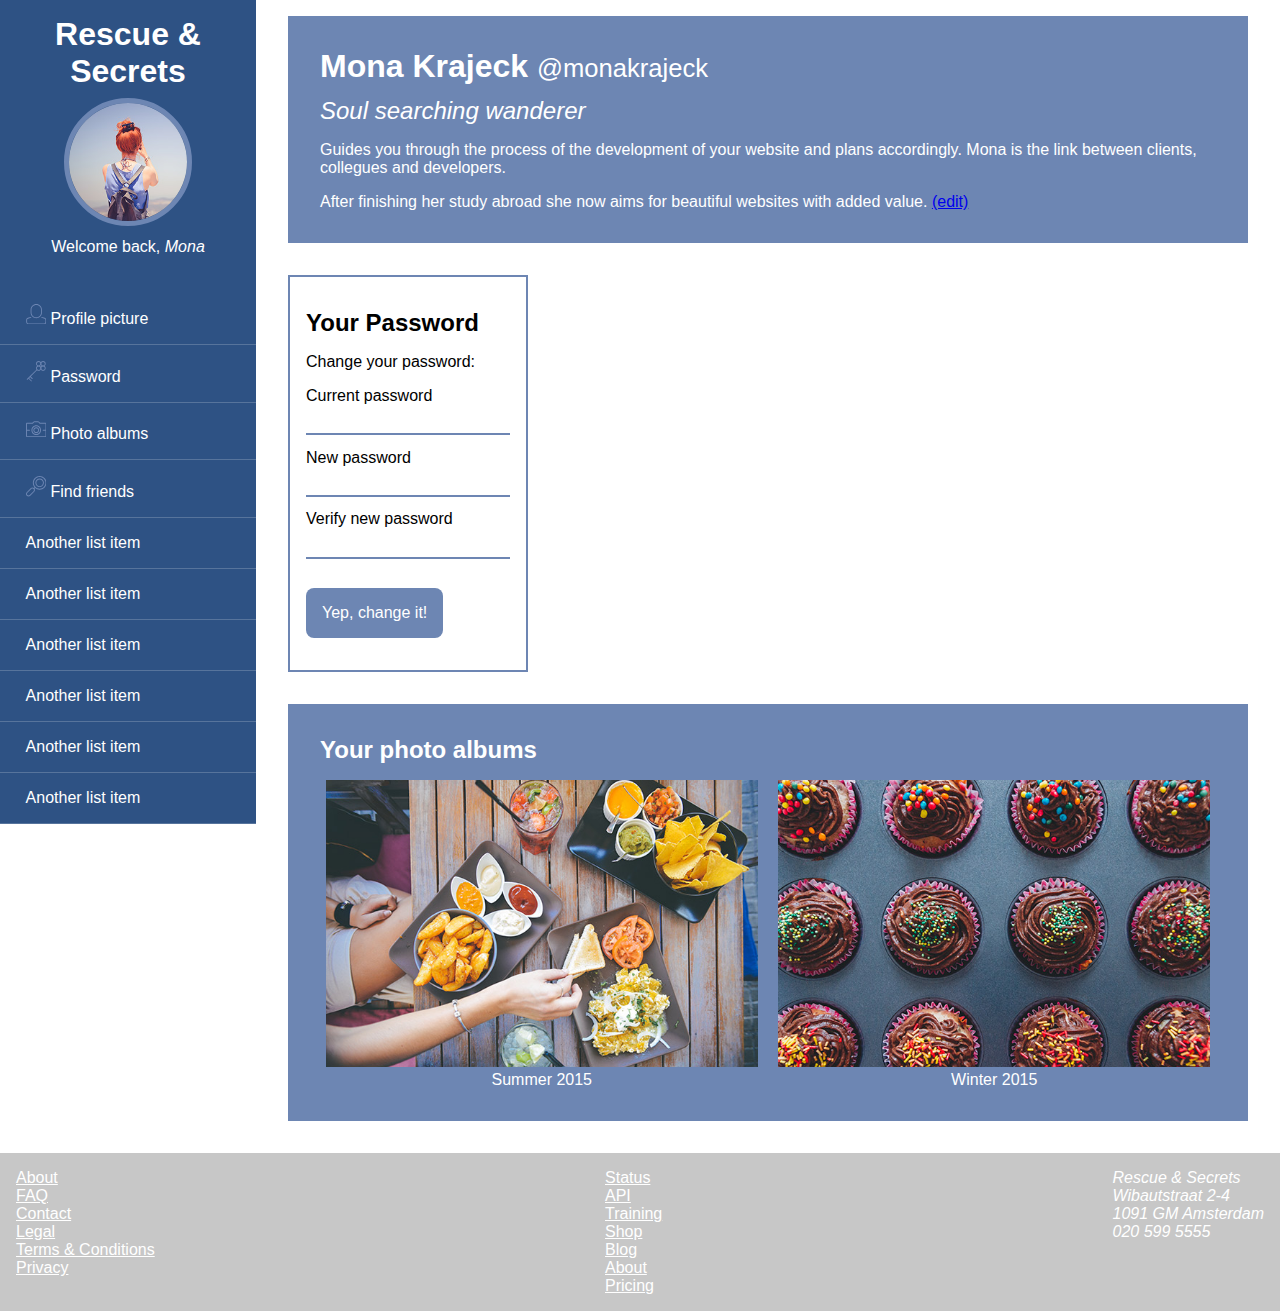
==== CTTR/exercise-1/index.html @ fd0c034a "FIX" ====
<!DOCTYPE html>
<html lang="en">
	<head>
		<meta charset="utf-8">
		<title>Profile of Mona Krajeck</title>
		<meta name="description" content="">
		<meta name="viewport" content="width=device-width, initial-scale=1">
		<link href='favicon.ico' rel='shortcut icon'>
		<link rel="stylesheet" href="style.css">
	</head>
	<body>

		<!-- De header, met een navigatie -->

		<header>
			<h1>Rescue & Secrets</h1>
			<figure>
				<img src="images/profile-picture-thumb.jpg" alt="Profile picture of Monica Krajeck">
			</figure>
			<p>Welcome back, <em>Mona</em></p>
			<nav>
				<ul>
					<li>
						<a href="#profile-picture">
							<svg xmlns="http://www.w3.org/2000/svg" version="1.1" x="0" y="0" width="622.4" height="622.4" viewBox="0 0 622.4 622.4" xml:space="preserve"><path d="M312.5 430.4c-95.3 0-172.9-77.6-172.9-172.9v-84.6C139.6 77.6 217.1 0 312.5 0 407.8 0 485.4 77.6 485.4 172.9v84.6C485.4 352.8 407.8 430.4 312.5 430.4zM312.5 27.4c-80.2 0-145.5 65.3-145.5 145.5v84.6c0 80.2 65.3 145.5 145.5 145.5 80.2 0 145.5-65.3 145.5-145.5v-84.6C458 92.7 392.7 27.4 312.5 27.4zM543.8 622.4H78.6c-40.5 0-73.4-32.9-73.4-73.4V484.6c0-24 12.1-56.1 69.6-72.9l69.6-19.3c7.3-2 14.8 2.3 16.9 9.6 2 7.3-2.3 14.8-9.6 16.9l-69.4 19.2c-49.7 14.5-49.7 38.6-49.7 46.5v64.4c0 25.4 20.6 46 46 46h465.2c25.4 0 46-20.6 46-46V484.6c0-21.4-16.8-37-49.8-46.5l-66.2-18.5c-7.3-2-11.5-9.6-9.5-16.9 2-7.3 9.6-11.6 16.9-9.5l66.3 18.5c57.6 16.6 69.7 48.8 69.7 72.9v64.4C617.2 589.5 584.3 622.4 543.8 622.4z"/></svg>
							Profile picture
						</a>
					</li>
					<li>
						<a href="#password">
							<svg xmlns="http://www.w3.org/2000/svg" version="1.1" x="0" y="0" width="663.1" height="663.1" viewBox="0 0 663.1 663.1" xml:space="preserve"><path d="M552.4 170.2c-46.9 0-85.1-38.2-85.1-85.1 0-46.9 38.2-85.1 85.1-85.1 46.9 0 85.1 38.2 85.1 85.1C637.5 132.1 599.3 170.2 552.4 170.2zM552.4 28.6c-31.2 0-56.6 25.4-56.6 56.6 0 31.2 25.4 56.6 56.6 56.6 31.2 0 56.6-25.4 56.6-56.6C609 53.9 583.6 28.6 552.4 28.6zM552.4 318.4L552.4 318.4c-46.9 0-85.1-38.2-85.1-85.1 0-46.9 38.2-85.1 85.1-85.1 46.9 0 85.1 38.2 85.1 85.1C637.5 280.2 599.4 318.4 552.4 318.4zM552.4 176.7c-31.2 0-56.6 25.4-56.6 56.6 0 31.2 25.4 56.6 56.6 56.6 31.2 0 56.6-25.4 56.6-56.6C609 202.1 583.6 176.7 552.4 176.7z"/><path d="M410.4 170.2h0c-46.9 0-85.1-38.2-85.1-85.1 0-46.9 38.2-85.1 85.1-85.1 46.9 0 85.1 38.2 85.1 85.1 0 22.7-8.8 44.1-24.9 60.2C454.5 161.4 433.1 170.2 410.4 170.2zM410.3 28.6c-31.2 0-56.6 25.4-56.6 56.6 0 31.2 25.4 56.6 56.6 56.6h0c15.1 0 29.3-5.9 40-16.6 10.7-10.7 16.6-24.9 16.6-40C466.9 53.9 441.5 28.6 410.3 28.6zM410.3 318.4L410.3 318.4c-46.9 0-85.1-38.2-85.1-85.1 0-46.9 38.2-85.1 85.1-85.1 46.9 0 85.1 38.2 85.1 85.1C495.4 280.2 457.3 318.4 410.3 318.4zM410.3 176.7c-31.2 0-56.6 25.4-56.6 56.6 0 31.2 25.4 56.6 56.6 56.6 31.2 0 56.6-25.4 56.6-56.6C466.9 202.1 441.5 176.7 410.3 176.7z"/><path d="M39.8 611.4c-3.7 0-7.3-1.4-10.1-4.2 -5.6-5.6-5.6-14.6 0-20.2l313.5-313.5c5.6-5.6 14.6-5.6 20.2 0 5.6 5.6 5.6 14.6 0 20.2L49.9 607.2C47.1 610 43.5 611.4 39.8 611.4zM202.8 585.6c-3.7 0-7.3-1.4-10.1-4.2l-63.5-63.5c-5.6-5.6-5.6-14.6 0-20.2 5.6-5.6 14.6-5.6 20.2 0l63.5 63.5c5.6 5.6 5.6 14.6 0 20.2C210.1 584.2 206.4 585.6 202.8 585.6zM176.1 663.1c-3.7 0-7.3-1.4-10.1-4.2L77.1 570c-5.6-5.6-5.6-14.6 0-20.2 5.6-5.6 14.6-5.6 20.2 0l88.9 88.9c5.6 5.6 5.6 14.6 0 20.2C183.4 661.7 179.7 663.1 176.1 663.1z"/></svg>
							Password
						</a>
					</li>
					<li>
						<a href="#photo-albums">
							<svg xmlns="http://www.w3.org/2000/svg" version="1.1" x="0" y="0" width="612" height="612" viewBox="0 0 612 612" xml:space="preserve"><path d="M581.3 541.3H30.7C13.8 541.3 0 527.5 0 510.5V145.2c0-17 13.8-30.7 30.7-30.7h149.7c4.9 0 13.2-3.8 16.4-7.4l16.7-19c8.6-9.8 24.9-17.2 38-17.2h107.4c13.1 0 29.4 7.4 38 17.2l16.7 19c3.2 3.7 11.5 7.4 16.4 7.4h151.3c17 0 30.7 13.8 30.7 30.7v365.3C612 527.5 598.2 541.3 581.3 541.3zM30.7 143.2c-1.1 0-2 0.9-2 2v365.3c0 1.1 0.9 2 2 2h550.5c1.1 0 2-0.9 2-2V145.2c0-1.1-0.9-2-2-2H430c-13.1 0-29.4-7.4-38-17.2l-16.7-19c-3.2-3.7-11.5-7.4-16.4-7.4H251.5c-4.9 0-13.2 3.7-16.4 7.4l-16.7 19c-8.6 9.8-24.9 17.2-38 17.2H30.7zM306 476.7c-79.2 0-143.6-64.4-143.6-143.6 0-79.2 64.4-143.6 143.6-143.6s143.6 64.4 143.6 143.6C449.6 412.2 385.2 476.7 306 476.7zM306 218.1c-63.4 0-114.9 51.6-114.9 114.9 0 63.4 51.6 114.9 114.9 114.9s114.9-51.6 114.9-114.9C420.9 269.7 369.4 218.1 306 218.1zM593 350.7h-81.2c-7.9 0-14.4-6.4-14.4-14.4s6.4-14.4 14.4-14.4h81.2c7.9 0 14.4 6.4 14.4 14.4S600.9 350.7 593 350.7zM105.7 350.7H19.7c-7.9 0-14.4-6.4-14.4-14.4s6.4-14.4 14.4-14.4h86c7.9 0 14.4 6.4 14.4 14.4S113.6 350.7 105.7 350.7zM306 419.6c-47.7 0-86.5-38.8-86.5-86.5 0-47.7 38.8-86.5 86.5-86.5 47.7 0 86.5 38.8 86.5 86.5C392.5 380.8 353.7 419.6 306 419.6zM306 275.3c-31.9 0-57.8 25.9-57.8 57.8 0 31.9 25.9 57.8 57.8 57.8 31.9 0 57.8-25.9 57.8-57.8C363.8 301.2 337.9 275.3 306 275.3z"/></svg>
							Photo albums
						</a>
					</li>
					<li>
						<a href="#find-friends">
							<svg xmlns="http://www.w3.org/2000/svg" version="1.1" x="0" y="0" width="612" height="612" viewBox="0 0 612 612" xml:space="preserve"><path d="M408 407.9c-54.5 0-105.7-21.2-144.2-59.7 -79.5-79.5-79.5-208.9 0-288.4 38.5-38.5 89.7-59.7 144.2-59.7 54.5 0 105.7 21.2 144.2 59.7C590.8 98.3 612 149.5 612 204s-21.2 105.7-59.7 144.2C513.7 386.7 462.5 407.9 408 407.9zM408 29.2c-46.7 0-90.6 18.2-123.6 51.2 -68.1 68.1-68.1 179 0 247.2 33 33 76.9 51.2 123.6 51.2 46.7 0 90.6-18.2 123.6-51.2 33-33 51.2-76.9 51.2-123.6s-18.2-90.6-51.2-123.6C498.6 47.4 454.7 29.2 408 29.2zM244.2 382.4c-3.7 0-7.5-1.4-10.3-4.3 -5.7-5.7-5.7-14.9 0-20.6l23.4-23.4c5.7-5.7 14.9-5.7 20.6 0 5.7 5.7 5.7 14.9 0 20.6L254.5 378.1C251.7 381 247.9 382.4 244.2 382.4zM75.6 612c-20.2 0-39.2-7.9-53.4-22.1C7.9 575.6 0 556.6 0 536.4c0-20.2 7.9-39.2 22.1-53.4l116.3-116.3c14.3-14.3 33.2-22.1 53.4-22.1 20.2 0 39.2 7.9 53.4 22.1 29.5 29.5 29.5 77.4 0 106.9L129 589.9C114.7 604.1 95.7 612 75.6 612zM191.8 373.8c-12.4 0-24 4.8-32.8 13.6L42.8 503.7c-8.8 8.8-13.6 20.4-13.6 32.8 0 12.4 4.8 24 13.6 32.8 8.8 8.8 20.4 13.6 32.8 13.6 12.4 0 24-4.8 32.8-13.6l116.3-116.3c18.1-18.1 18.1-47.5 0-65.6C215.9 378.6 204.2 373.8 191.8 373.8zM408 332.3c-34.3 0-66.5-13.4-90.7-37.6 -50-50-50-131.4 0-181.5 24.2-24.2 56.5-37.6 90.7-37.6 34.3 0 66.5 13.4 90.7 37.6 50 50 50 131.4 0 181.5C474.5 318.9 442.3 332.3 408 332.3zM408 104.8c-26.5 0-51.4 10.3-70.1 29 -38.6 38.6-38.6 101.5 0 140.2 18.7 18.7 43.6 29 70.1 29 26.5 0 51.4-10.3 70.1-29 38.6-38.7 38.6-101.5 0-140.2C459.4 115.2 434.5 104.8 408 104.8z"/></svg>
							Find friends
						</a>
					</li>
					<li><a href="#">Another list item</a></li>
					<li><a href="#">Another list item</a></li>
					<li><a href="#">Another list item</a></li>
					<li><a href="#">Another list item</a></li>
					<li><a href="#">Another list item</a></li>
					<li><a href="#">Another list item</a></li>
				</ul>
			</nav>
		</header>



		<!-- De main content begint hier -->
		<main>
			<article>
				<header>
					<h1>Mona Krajeck <span>@monakrajeck</span></h1>
					<h2>Soul searching wanderer</h2>
				</header>
				<p>
					Guides you through the process of the development of your website and plans accordingly. Mona is the link between clients, collegues and developers.
				</p>
				<p>
					After finishing her study abroad she now aims for beautiful websites with added value. <a href="/">(edit)</a>
				</p>
			</article>


			<!-- Deze code mag je in week twee uit de comments halen -->
			<!-- <article id="profile-picture">
				<div>
					<figure class="current-profile-picture">
						<img class="profile-picture" src="images/profile-picture.jpg">
					</figure>
				</div>
								<div>
					<header>
										<h2>Your profile picture</h2>
						<h3>Upload a new profile picture</h3>
					</header>
					<a title="Opens upload window" role="button" href="/">Upload</a>
				</div>
				<section class="filter-effects">
					<header>
								<h3>Select a filter</h3>
					</header>
									<figure class="effect-01">
						<img class="profile-picture " src="images/profile-picture.jpg" alt="Image effect: lighten">
						<figcaption>Lighten</figcaption>
					</figure>

									<figure class="effect-02">
						<img class="profile-picture" src="images/profile-picture.jpg" alt="Image effect: overlay">
						<figcaption>Overlay</figcaption>
					</figure>

								<figure class="effect-03">
						<img class="profile-picture" src="images/profile-picture.jpg" alt="Image effect: soft light">
						<figcaption>Soft Light</figcaption>
					</figure>

					<figure class="effect-04">
							<img class="profile-picture" src="images/profile-picture.jpg" alt="Image effect: color">
						<figcaption>Color</figcaption>
					</figure>

										<figure class="effect-05">
						<img class="profile-picture" src="images/profile-picture.jpg" alt="Image effect: difference">
						<figcaption>Difference</figcaption>
					</figure>
				</section>
						<a role="button" href="/">Save</a>
			</article> -->


			<article id="password">
				<header>
					<h2>Your Password</h2>
				</header>

				<form action="" method="post">
					<fieldset>
						<legend>Change your password:</legend>
						<label>
							<span>Current password</span>
							<input id="current-password" type="password" required>
						</label>
						<label>
							<span>New password</span>
							<input id="current-password" type="password" required>
						</label>
						<label>
							<span>Verify new password</span>
							<input id="current-password" type="password" required>
						</label>
						<button role="button" type="submit">Yep, change it!</button>
					</fieldset>
				</form>
			</article>

			<article id="photo-albums">
				<header>
					<h2>Your photo albums</h2>
				</header>

				<figure>
					<img src="images/image-01.jpg" alt="Photoalbum of Summer 2015">
					<figcaption>
						Summer 2015
					</figcaption>
				</figure>
				<figure>
					<img src="images/image-02.jpg" alt="Photoalbum of winter 2015">
				
					<figcaption>
						Winter 2015
					</figcaption>
				</figure>
			</article>
			<!-- Dit mag je in week 3 uit de comments halen. -->
				<!-- <article id="find-friends">
					<header>
						<h2>Find friends</h2>
						<a href="#password">
													<svg xmlns="http://www.w3.org/2000/svg" version="1.1" x="0" y="0" width="612" height="612" viewBox="0 0 612 612" xml:space="preserve"><path d="M423.2 438c-3.8 0-7.5-1.4-10.4-4.3L178.4 199.2c-5.7-5.7-5.7-15.1 0-20.8 5.8-5.8 15.1-5.8 20.8 0l234.5 234.5c5.8 5.8 5.8 15.1 0 20.8C430.8 436.5 427 438 423.2 438zM188.8 438c-3.8 0-7.5-1.4-10.4-4.3 -5.7-5.7-5.7-15.1 0-20.8l234.4-234.5c5.8-5.8 15.1-5.8 20.8 0 5.8 5.7 5.8 15.1 0 20.8l-234.4 234.5C196.3 436.5 192.5 438 188.8 438z"/><path d="M306 612v-14.7l0 14.7c-168.7 0-306-137.3-306-306C0 137.3 137.3 0 306 0c168.7 0 306 137.3 306 306C612 474.7 474.7 612 306 612zM306 29.4c-152.5 0-276.6 124.1-276.6 276.6 0 152.5 124.1 276.6 276.6 276.6h0c152.5 0 276.5-124.1 276.5-276.6C582.6 153.5 458.5 29.4 306 29.4z"/></svg>
												</a>
					</header>
									<figure class="effect-01">
						<img class="profile-picture " src="images/profile-picture-08.jpg">
											<figcaption>Sarah S.</figcaption>
					</figure>
					<figure class="effect-04">
											<img class="profile-picture " src="images/profile-picture-01.jpg">
						<figcaption>Nerwin B.</figcaption>
					</figure>
					<figure class="effect-01">
						<img class="profile-picture " src="images/profile-picture-02.jpg">
						<figcaption>Lighten</figcaption>
					</figure>
										<figure class="effect-03">
						<img class="profile-picture " src="images/profile-picture-03.jpg">
											<figcaption>Lighten</figcaption>
					</figure>
					<figure class="effect-01">
										<img class="profile-picture " src="images/profile-picture-04.jpg">
						<figcaption>Lighten</figcaption>
					</figure>
										<figure class="effect-05">
						<img class="profile-picture " src="images/profile-picture-05.jpg">
											<figcaption>Lighten</figcaption>
					</figure>
					<figure class="effect-01">
										<img class="profile-picture " src="images/profile-picture-06.jpg">
						<figcaption>Lighten</figcaption>
					</figure>
										<figure class="effect-05">
						<img class="profile-picture " src="images/profile-picture-07.jpg">
											<figcaption>Lighten</figcaption>
					</figure>
				</article>
				<div title="Load more articles" class="loader">Loading…</div> -->
		</main>
		<footer>
			<nav>
				<ul>
					<li><a href="">About</a></li>
					<li><a href="">FAQ</a></li>
					<li><a href="">Contact</a></li>
					<li><a href="">Legal</a></li>
					<li><a href="">Terms & Conditions</a></li>
					<li><a href="">Privacy</a></li>
				</ul>
			</nav>

			<ul>
				<li><a href="">Status</a></li>
				<li><a href="">API</a></li>
				<li><a href="">Training</a></li>
				<li><a href="">Shop</a></li>
				<li><a href="">Blog</a></li>
				<li><a href="">About</a></li>
				<li><a href="">Pricing</a></li>
			</ul>

			<address>
				<ul>
					<li>Rescue & Secrets</li>
					<li>Wibautstraat 2-4</li>
					<li>1091 GM Amsterdam</li>
					<li>020 599 5555</li>
				</ul>
			</address>
		</footer>
	</body>
</html>
---- CTTR/exercise-1/style.css ----
/*Fancy Ampersands
 */

@font-face {
	font-family: Ampersand;
	src: local('Palatino-Italic'),local('Garamond-Italic'), local('Baskerville-Italic'), local('GoudyOldStyleT-Italic');
	unicode-range: U+26;
}

h1 {
	font-family: Ampersand, Helvetica, sans-serif;
}

@import url(https://fonts.googleapis.com/css?family=Open+Sans);

/* reset */
* {
	margin: 0;
	padding: 0;
	box-sizing: border-box;
}

body {
	max-width: 100%;
	display: -webkit-box;
	display: -webkit-flex;
	display: -ms-flexbox;
	display: flex;
	-webkit-box-orient: horizontal;
	-webkit-box-direction: normal;
	-webkit-flex-direction: row;
	    -ms-flex-direction: row;
	        flex-direction: row;
	-webkit-flex-wrap: wrap;
	    -ms-flex-wrap: wrap;
	        flex-wrap: wrap;
	-webkit-box-align: start;
	-webkit-align-items: flex-start;
	    -ms-flex-align: start;
	        align-items: flex-start;
	font-family: 'Open Sans', sans-serif;
}

/* header */
body > header {
	width: 20%;
	background-color: #2E5284;
}

body > header h1 {
	color: white;
	text-align: center;
	margin-top: .5em;
	font-family: Ampersand, Helvetica, sans-serif;
}

body > header figure {
	margin: .5em 0;
	text-align: center;
}

body > header figure img {
	width: 50%;
	border-radius: 50%;
	border: 5px solid #6D86B3;
}

body > header p {
	color: #fff;
	text-align: center;
}

body > header nav {
	margin-top: 2em;
}

body > header nav ul li {
	padding: 1em 1.6em;
	list-style-type: none;
	vertical-align: middle;
	border-bottom: 1px solid rgba(255,255,255,0.2);
}

body > header nav ul li:hover {
	background-color: rgba(255,255,255,0.1);
}

body > header nav ul li a {
	text-decoration: none;
	color: #fff;
}

body > header nav ul li svg {
	width: 10%;
	height: auto;
}

a[href="#profile-picture"], a[href="#password"], a[href="#photo-albums"], a[href="#find-friends"] {
	fill: #6D86B3;
}

/* main */
main {
	width: 80%;
	padding: 0 2em;
}


/* first article */
main > article:first-of-type {
	margin-top: 1em;
	padding: 2em;
	background-color: #6D86B3;
	color: #fff;
}

main > article:first-of-type header h1 {
	font-size: 2em;
}

main > article:first-of-type header h1 span {
	font-size: .8em;
	font-weight: lighter;
}

main > article:first-of-type header h2 {
	margin: .5em 0;
	font-weight: lighter;
	font-style: italic;
}

main > article:first-of-type p {
	margin-top: 1em;
}

/* password */
#password {
	width: 25%;
	margin: 2em 0;
	padding: 16px;
	padding: 1rem;
	border: 2px solid #6D86B3;
}

#password header {
	margin: 1em 0;
}

#password fieldset {
	border: none;
}

#password fieldset legend {
	margin: 1em 0;
}

#password fieldset label input {
	display: block;
	width: 100%;
	margin: 1em 0;
	border: none;
	border-bottom: 2px inset #6D86B3;
}

#password fieldset label input:focus {
    outline: none;
}

#password fieldset button {
	margin: 1em 0;
	padding: 1em;
	background-color: #6D86B3;
	color: white;
	font-size: 1em;
	border: none;
	border-radius: .5em;
}
   

/* photo-albums */
#photo-albums {
	margin: 2em 0;
	padding: 2em 0;
	text-align: center;
	background-color: #6D86B3;
}

#photo-albums header {
	margin: 0 0 1em 2em;	
	color: white;
	text-align: left;
}

#photo-albums figure {
	width: 45%;
	margin: 0 0.5em;
	display: inline-block;
	color: white;
}

#photo-albums figure img {
	width: 100%;
}


/* footer */ 
footer {
	width: 100%;
	padding: 16px;
	padding: 1rem;
	display: -webkit-box;
	display: -webkit-flex;
	display: -ms-flexbox;
	display: flex;
	-webkit-box-orient: horizontal;
	-webkit-box-direction: normal;
	-webkit-flex-direction: row;
	    -ms-flex-direction: row;
	        flex-direction: row;
	background-color: #C7C7C7;
	-webkit-box-pack: justify;
	-webkit-justify-content: space-between;
	    -ms-flex-pack: justify;
	        justify-content: space-between;
}
footer * {
	color: white;
}
footer address {
	-webkit-box-ordinal-group: 2;
	-webkit-order: 1;
	    -ms-flex-order: 1;
	        order: 1;
}

footer ul li {
	list-style-type: none;
}


/* mediaqueries */

@media only screen and (max-width: 850px) {
	
	/* header */
	body > header{
		width: 100%;
	}
	
	body > header figure img {
		width: 25%;
		border-radius: 50%;
		border: 5px solid #6D86B3;
	}


	body > header nav {
	     padding: 0; 
	}
	
	body > header nav ul {
		text-align: center;
	    overflow: scroll;
	    height: 30vh;
	}

	body > header nav ul li {
	    display: inline-block;
	    width: 40%;
	}

	body > header nav ul li svg {
	    width: 1.5em;
	    height: auto;
	}
	
	/* main */
	main {
	    width: 100%;
	}
	/* footer */ 
	footer {
		-webkit-box-orient: vertical;
		-webkit-box-direction: normal;
		-webkit-flex-direction: column;
		    -ms-flex-direction: column;
		        flex-direction: column;
		-webkit-flex-wrap: wrap;
		    -ms-flex-wrap: wrap;
		        flex-wrap: wrap;
		text-align: center;
		font-size: .9em;
		padding: .5em 0;
	}

	footer > nav, footer > ul {
		margin-bottom: 1em;
	}
}

@media only screen and (max-width: 650px) {
	#photo-albums figure {
	    width: 80%;
	}
}
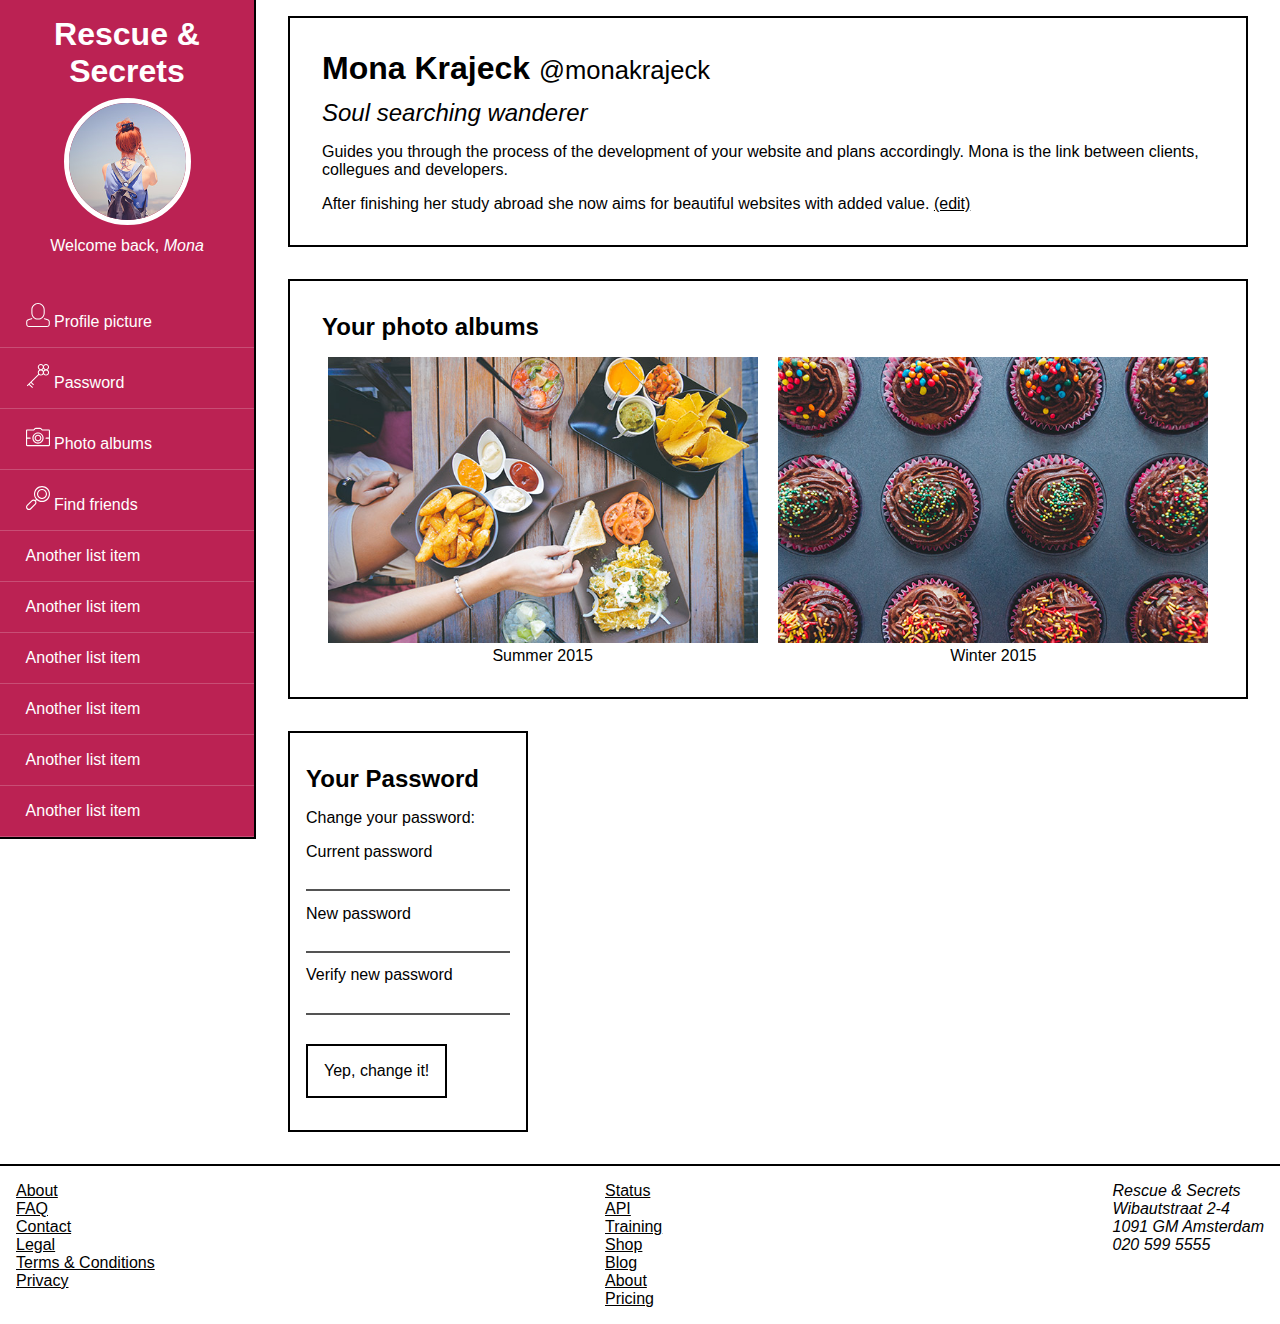
==== commit 24383811: "exercise 1" ====
--- a/CTTR/exercise-1/index.html
+++ b/CTTR/exercise-1/index.html
@@ -60,7 +60,7 @@
 		<main>
 			<article>
 				<header>
-					<h1>Mona Krajeck <span>@monakrajeck</span></h1>
+					<h1>Mona Krajeck <span class="article-span">@monakrajeck</span></h1>
 					<h2>Soul searching wanderer</h2>
 				</header>
 				<p>
@@ -117,6 +117,27 @@
 				</section>
 						<a role="button" href="/">Save</a>
 			</article> -->
+
+
+			<article id="photo-albums">
+				<header>
+					<h2>Your photo albums</h2>
+				</header>
+
+				<figure>
+					<img src="images/image-01.jpg" alt="Photoalbum of Summer 2015">
+					<figcaption>
+						Summer 2015
+					</figcaption>
+				</figure>
+				<figure>
+					<img src="images/image-02.jpg" alt="Photoalbum of winter 2015">
+				
+					<figcaption>
+						Winter 2015
+					</figcaption>
+				</figure>
+			</article>
 
 
 			<article id="password">
@@ -143,26 +164,6 @@
 					</fieldset>
 				</form>
 			</article>
-
-			<article id="photo-albums">
-				<header>
-					<h2>Your photo albums</h2>
-				</header>
-
-				<figure>
-					<img src="images/image-01.jpg" alt="Photoalbum of Summer 2015">
-					<figcaption>
-						Summer 2015
-					</figcaption>
-				</figure>
-				<figure>
-					<img src="images/image-02.jpg" alt="Photoalbum of winter 2015">
-				
-					<figcaption>
-						Winter 2015
-					</figcaption>
-				</figure>
-			</article>
 			<!-- Dit mag je in week 3 uit de comments halen. -->
 				<!-- <article id="find-friends">
 					<header>
--- a/CTTR/exercise-1/style.css
+++ b/CTTR/exercise-1/style.css
@@ -19,6 +19,8 @@
 	padding: 0;
 	box-sizing: border-box;
 }
+
+/* body */
 
 body {
 	max-width: 100%;
@@ -44,11 +46,30 @@
 /* header */
 body > header {
 	width: 20%;
-	background-color: #2E5284;
+	border: 2px solid #000;
+	border-left: 0;
+	border-top: 0;
+	color: #000;
+	transition: .5s all ease;
+}
+
+body > header:hover{
+	background-color: #BB2253;
+	color: #fff;
+	border-left: 0;
+	border-top: 0;
+}
+
+body > header:hover a{
+	color: #fff;
+	fill: #fff;
+}
+
+body > header:hover img{
+	border: 5px solid #fff;
 }
 
 body > header h1 {
-	color: white;
 	text-align: center;
 	margin-top: .5em;
 	font-family: Ampersand, Helvetica, sans-serif;
@@ -62,11 +83,11 @@
 body > header figure img {
 	width: 50%;
 	border-radius: 50%;
-	border: 5px solid #6D86B3;
+	border: 5px solid #EC185D;
+	transition: .5s all ease;
 }
 
 body > header p {
-	color: #fff;
 	text-align: center;
 }
 
@@ -79,6 +100,7 @@
 	list-style-type: none;
 	vertical-align: middle;
 	border-bottom: 1px solid rgba(255,255,255,0.2);
+	transition: .5s all ease;
 }
 
 body > header nav ul li:hover {
@@ -87,16 +109,17 @@
 
 body > header nav ul li a {
 	text-decoration: none;
-	color: #fff;
+	color: #000;
+	transition: .5s all ease;
 }
 
 body > header nav ul li svg {
-	width: 10%;
-	height: auto;
+	width: 1.5em;
+	height: 1.5em;
 }
 
 a[href="#profile-picture"], a[href="#password"], a[href="#photo-albums"], a[href="#find-friends"] {
-	fill: #6D86B3;
+	fill: #EC185D;
 }
 
 /* main */
@@ -110,11 +133,18 @@
 main > article:first-of-type {
 	margin-top: 1em;
 	padding: 2em;
-	background-color: #6D86B3;
-	color: #fff;
-}
-
-main > article:first-of-type header h1 {
+	color: #000;
+	border: 2px solid #000;
+	position: relative;
+	transition: .5s all ease;
+}
+
+main > article:first-of-type:hover{
+	background-color: #FFB383;
+	color: #fff;
+}
+
+main > article:first-of-type header h1{
 	font-size: 2em;
 }
 
@@ -131,6 +161,10 @@
 
 main > article:first-of-type p {
 	margin-top: 1em;
+}
+
+main > article:first-of-type a {
+	color: #000;
 }
 
 /* password */
@@ -139,7 +173,7 @@
 	margin: 2em 0;
 	padding: 16px;
 	padding: 1rem;
-	border: 2px solid #6D86B3;
+	border: 2px solid #000;
 }
 
 #password header {
@@ -159,7 +193,11 @@
 	width: 100%;
 	margin: 1em 0;
 	border: none;
-	border-bottom: 2px inset #6D86B3;
+	border-bottom: 2px inset #000;
+}
+#password:hover button{
+	background-color: #FFB383;
+	color: #fff;
 }
 
 #password fieldset label input:focus {
@@ -169,11 +207,11 @@
 #password fieldset button {
 	margin: 1em 0;
 	padding: 1em;
-	background-color: #6D86B3;
-	color: white;
+	background-color: #fff;
+	color: #000;
 	font-size: 1em;
-	border: none;
-	border-radius: .5em;
+	border: 2px solid #000;
+	transition: .5s all ease;
 }
    
 
@@ -182,12 +220,19 @@
 	margin: 2em 0;
 	padding: 2em 0;
 	text-align: center;
-	background-color: #6D86B3;
+	background-color: #fff;
+	border: 2px solid #000;
+	color: #000;
+	transition: .5s all ease;
+}
+
+#photo-albums:hover{
+	background-color: #FF9171;
+	color: #fff;
 }
 
 #photo-albums header {
 	margin: 0 0 1em 2em;	
-	color: white;
 	text-align: left;
 }
 
@@ -195,7 +240,6 @@
 	width: 45%;
 	margin: 0 0.5em;
 	display: inline-block;
-	color: white;
 }
 
 #photo-albums figure img {
@@ -208,6 +252,9 @@
 	width: 100%;
 	padding: 16px;
 	padding: 1rem;
+	border-top: 2px solid #000;
+	color: #000;
+	transition: .5s all ease;
 	display: -webkit-box;
 	display: -webkit-flex;
 	display: -ms-flexbox;
@@ -217,14 +264,23 @@
 	-webkit-flex-direction: row;
 	    -ms-flex-direction: row;
 	        flex-direction: row;
-	background-color: #C7C7C7;
 	-webkit-box-pack: justify;
 	-webkit-justify-content: space-between;
 	    -ms-flex-pack: justify;
 	        justify-content: space-between;
 }
-footer * {
-	color: white;
+
+footer:hover{
+	background-color: #BB2253;
+}
+
+footer:hover *{
+	color: #fff;
+}
+
+footer *{
+	color: #000;
+	transition: .5s all ease;
 }
 footer address {
 	-webkit-box-ordinal-group: 2;
@@ -268,16 +324,17 @@
 	    display: inline-block;
 	    width: 40%;
 	}
-
-	body > header nav ul li svg {
-	    width: 1.5em;
-	    height: auto;
-	}
 	
 	/* main */
 	main {
 	    width: 100%;
 	}
+	
+	/* password */ 
+	#password{
+		width: 100%;
+	}
+
 	/* footer */ 
 	footer {
 		-webkit-box-orient: vertical;
